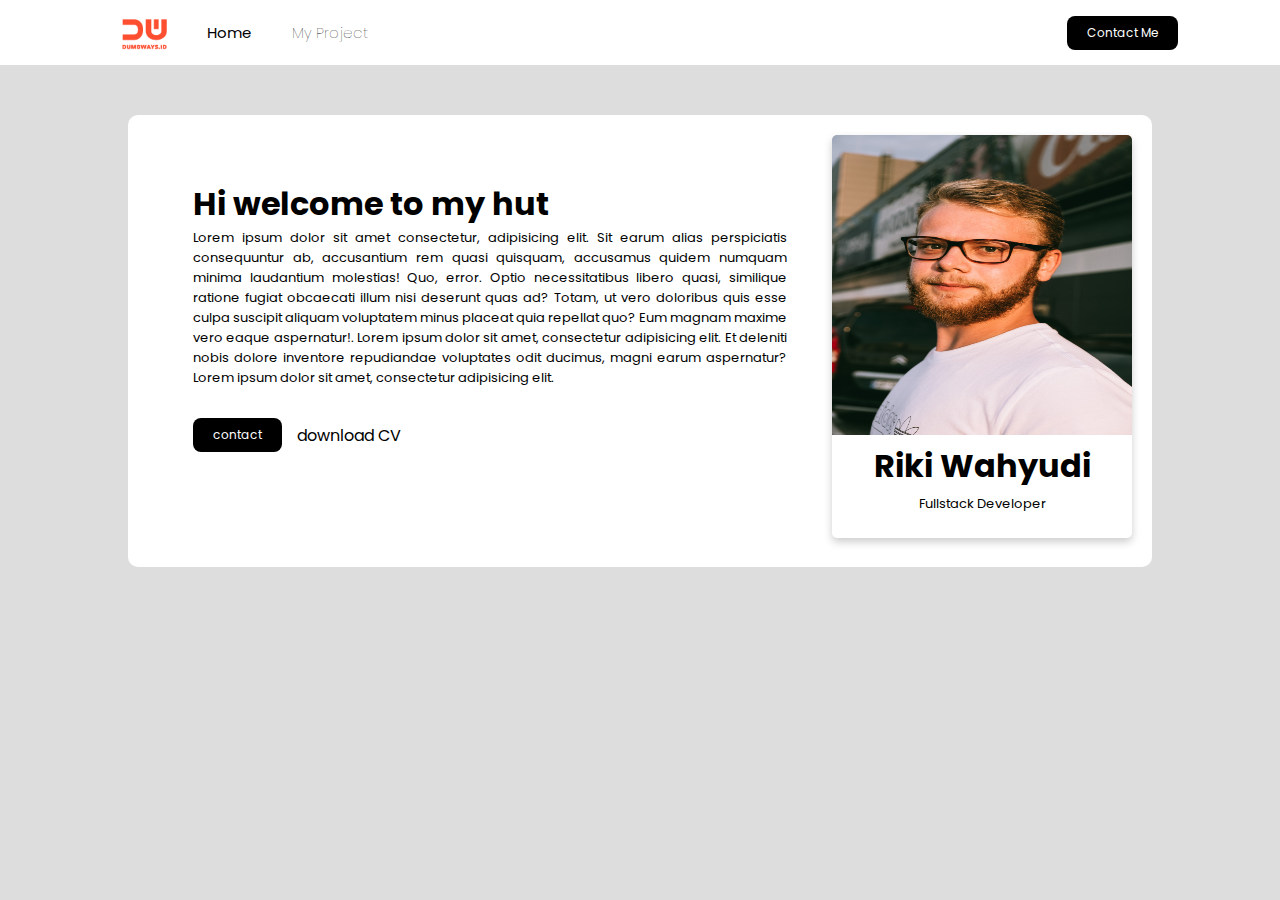
==== index.html @ d135a319 "tugas ke 5" ====
<!DOCTYPE html>
<html lang="en">
  <head>
    <meta charset="UTF-8" />
    <meta http-equiv="X-UA-Compatible" content="IE=edge" />
    <meta name="viewport" content="width=device-width, initial-scale=1.0" />
    <link
      href="https://fonts.googleapis.com/css2?family=Poppins:wght@200;300;500&display=swap"
      rel="stylesheet"
    />
    <link
      rel="stylesheet"
      href="https://cdnjs.cloudflare.com/ajax/libs/font-awesome/6.2.0/css/all.min.css"
      integrity="sha512-xh6O/CkQoPOWDdYTDqeRdPCVd1SpvCA9XXcUnZS2FmJNp1coAFzvtCN9BmamE+4aHK8yyUHUSCcJHgXloTyT2A=="
      crossorigin="anonymous"
      referrerpolicy="no-referrer"
    />
    <link rel="stylesheet" href="./assets/style.css" />
    <title>Tugas day 4 | Dumbways</title>
  </head>
  <body>
    <header>
      <nav>
        <ul>
          <li>
            <a href="#"><img src="./assets/img/brandred.png" /></a>
          </li>
          <li>
            <a href="#"><b>Home</b></a>
          </li>
          <li><a href="blog.html">My Project</a></li>
        </ul>
        <a href="form.html" class="btn">Contact Me</a>
      </nav>
    </header>

    <div id="main">
      <div class="container">
        <div class="flex-rows">
          <div class="article">
            <h1>Hi welcome to my hut</h1>
            <p>
              Lorem ipsum dolor sit amet consectetur, adipisicing elit. Sit
              earum alias perspiciatis consequuntur ab, accusantium rem quasi
              quisquam, accusamus quidem numquam minima laudantium molestias!
              Quo, error. Optio necessitatibus libero quasi, similique ratione
              fugiat obcaecati illum nisi deserunt quas ad? Totam, ut vero
              doloribus quis esse culpa suscipit aliquam voluptatem minus
              placeat quia repellat quo? Eum magnam maxime vero eaque
              aspernatur!. Lorem ipsum dolor sit amet, consectetur adipisicing
              elit. Et deleniti nobis dolore inventore repudiandae voluptates
              odit ducimus, magni earum aspernatur? Lorem ipsum dolor sit amet,
              consectetur adipisicing elit.
            </p>
          </div>
          <div class="download">
            <a href="form.html" class="btn">contact</a>
            <a href="#">download CV <i class="fa-solid fa-download"></i></a>
          </div>
          <div class="social-media">
            <a href="#"><i class="fa-brands fa-linkedin fa-2xl"></i></a>
            <a href="#"><i class="fa-brands fa-square-instagram fa-2xl"></i></a>
            <a href="#"><i class="fa-brands fa-square-facebook fa-2xl"></i></a>
            <a href="#"><i class="fa-brands fa-square-twitter fa-2xl"></i></a>
          </div>
        </div>
        <div class="sidebar">
          <div class="card">
            <img src="./assets/img/vicky-unsplash.jpg" alt="profile" />
            <h1>Riki Wahyudi</h1>
            <p>Fullstack Developer</p>
          </div>
        </div>
      </div>
    </div>
  </body>
</html>
---- assets/style.css ----
* {
  margin: 0;
  padding: 0;
  box-sizing: border-box;
}

body {
  font-family: "Poppins", sans-serif;
  background: #ddd;
}

nav {
  display: flex;
  background-color: white;
  align-items: center;
  justify-content: space-between;
  padding: 1vh 8vw;
}

a {
  text-decoration: none;
  color: black;
}

nav ul {
  display: flex;
  list-style-type: none;
  align-items: center;
}

nav ul li {
  list-style-type: none;
  margin: 0 20px;
  font-weight: lighter;
  font-size: 15px;
}

nav ul li a {
  align-items: center;
}

nav ul li a:hover {
  font-weight: bold;
}

nav ul li img {
  margin-top: 10px;
  width: 45px;
}

.btn {
  background-color: black;
  color: white;
  padding: 8px 20px;
  font-size: 12px;
  border-radius: 8px;
}

.btn:hover {
  opacity: 0.6;
}

.container {
  width: 80vw;
  display: flex;
  margin: 50px auto;
  padding: 20px;
  background-color: white;
  border-radius: 10px;
}

.flex-rows {
  flex: 1;
  margin: 45px;
}

.article p {
  font-size: 13px;
  text-align: justify;
}

.download {
  display: flex;
  gap: 15px;
  margin-top: 30px;
  align-items: center;
}

.social-media {
  display: flex;
  gap: 15px;
  max-width: 300px;
  margin-top: 50px;
}

.card {
  box-shadow: 0 4px 8px 0 rgba(0, 0, 0, 0.2);
  max-width: 300px;
  margin: auto;
  text-align: center;
  border-radius: 5px;
}

.card img {
  width: 100%;
  height: 300px;
  border-radius: 5px 5px 0 0;
}

.card h1 {
  display: inline;
}

.card p {
  display: inline-block;
  font-size: small;
  padding-bottom: 24px;
}
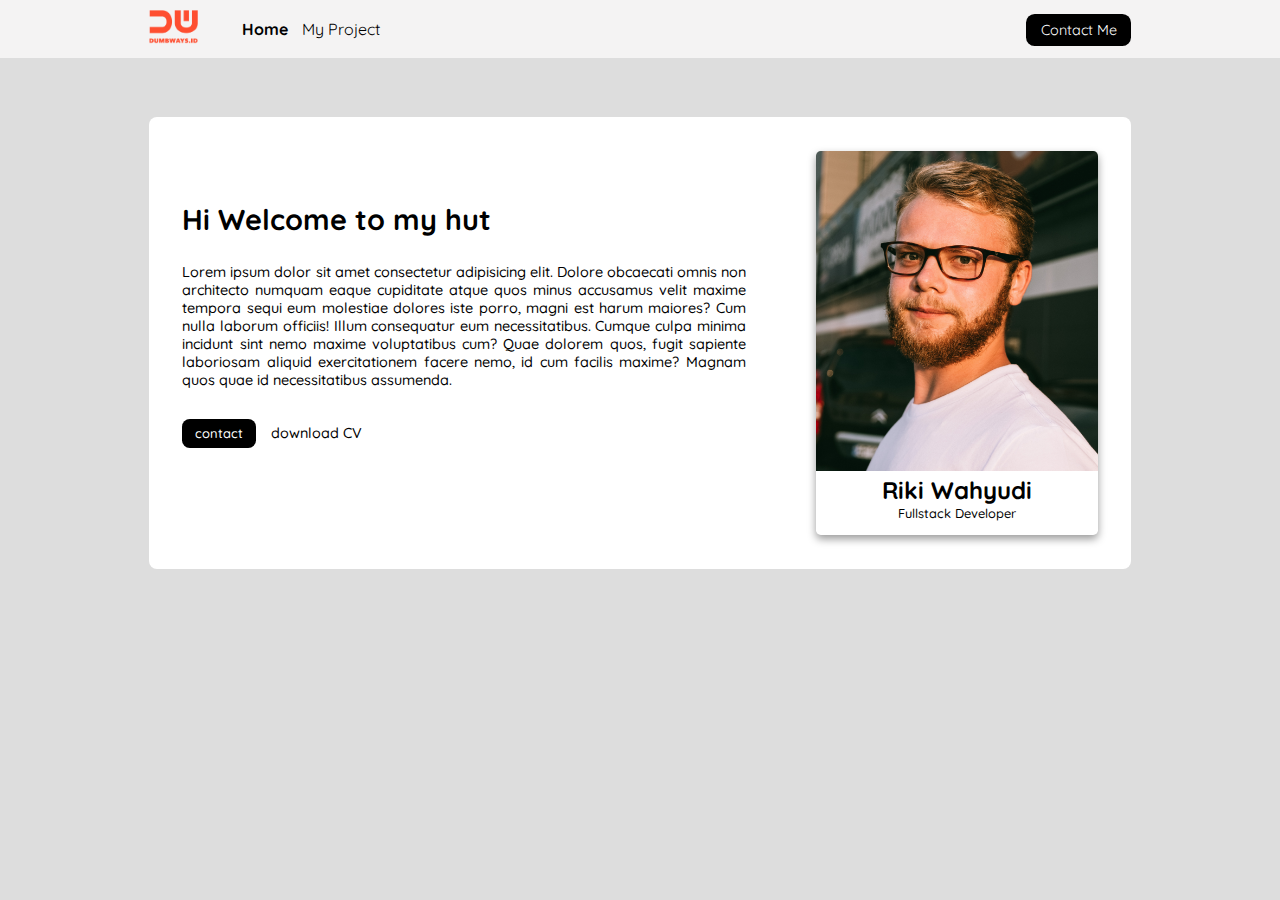
==== commit 98d71c73: "d5 updated task" ====
--- a/index.html
+++ b/index.html
@@ -5,73 +5,76 @@
     <meta http-equiv="X-UA-Compatible" content="IE=edge" />
     <meta name="viewport" content="width=device-width, initial-scale=1.0" />
     <link
-      href="https://fonts.googleapis.com/css2?family=Poppins:wght@200;300;500&display=swap"
-      rel="stylesheet"
-    />
-    <link
       rel="stylesheet"
       href="https://cdnjs.cloudflare.com/ajax/libs/font-awesome/6.2.0/css/all.min.css"
       integrity="sha512-xh6O/CkQoPOWDdYTDqeRdPCVd1SpvCA9XXcUnZS2FmJNp1coAFzvtCN9BmamE+4aHK8yyUHUSCcJHgXloTyT2A=="
       crossorigin="anonymous"
       referrerpolicy="no-referrer"
     />
-    <link rel="stylesheet" href="./assets/style.css" />
-    <title>Tugas day 4 | Dumbways</title>
+    <link rel="stylesheet" href="./assets/css/style.css" />
+    <title>Hari ke 5 | Portfolio website</title>
   </head>
   <body>
     <header>
       <nav>
-        <ul>
-          <li>
-            <a href="#"><img src="./assets/img/brandred.png" /></a>
-          </li>
-          <li>
-            <a href="#"><b>Home</b></a>
-          </li>
-          <li><a href="blog.html">My Project</a></li>
-        </ul>
-        <a href="form.html" class="btn">Contact Me</a>
+        <div class="brands">
+          <img src="./assets/img/brandred.png" alt="brands" class="logo" />
+        </div>
+        <div class="nav-left">
+          <ul>
+            <li>
+              <a href="/"><b>Home</b></a>
+            </li>
+            <li><a href="blog.html">My Project</a></li>
+          </ul>
+        </div>
+        <div class="nav-right">
+          <a href="form.html" class="btn contact">Contact Me</a>
+        </div>
       </nav>
     </header>
 
-    <div id="main">
-      <div class="container">
+    <main>
+      <div class="flex-container">
         <div class="flex-rows">
-          <div class="article">
-            <h1>Hi welcome to my hut</h1>
+          <section class="hero-section">
+            <h1>Hi Welcome to my hut</h1>
             <p>
-              Lorem ipsum dolor sit amet consectetur, adipisicing elit. Sit
-              earum alias perspiciatis consequuntur ab, accusantium rem quasi
-              quisquam, accusamus quidem numquam minima laudantium molestias!
-              Quo, error. Optio necessitatibus libero quasi, similique ratione
-              fugiat obcaecati illum nisi deserunt quas ad? Totam, ut vero
-              doloribus quis esse culpa suscipit aliquam voluptatem minus
-              placeat quia repellat quo? Eum magnam maxime vero eaque
-              aspernatur!. Lorem ipsum dolor sit amet, consectetur adipisicing
-              elit. Et deleniti nobis dolore inventore repudiandae voluptates
-              odit ducimus, magni earum aspernatur? Lorem ipsum dolor sit amet,
-              consectetur adipisicing elit.
+              Lorem ipsum dolor sit amet consectetur adipisicing elit. Dolore
+              obcaecati omnis non architecto numquam eaque cupiditate atque quos
+              minus accusamus velit maxime tempora sequi eum molestiae dolores
+              iste porro, magni est harum maiores? Cum nulla laborum officiis!
+              Illum consequatur eum necessitatibus. Cumque culpa minima incidunt
+              sint nemo maxime voluptatibus cum? Quae dolorem quos, fugit
+              sapiente laboriosam aliquid exercitationem facere nemo, id cum
+              facilis maxime? Magnam quos quae id necessitatibus assumenda.
             </p>
-          </div>
-          <div class="download">
-            <a href="form.html" class="btn">contact</a>
-            <a href="#">download CV <i class="fa-solid fa-download"></i></a>
-          </div>
-          <div class="social-media">
-            <a href="#"><i class="fa-brands fa-linkedin fa-2xl"></i></a>
-            <a href="#"><i class="fa-brands fa-square-instagram fa-2xl"></i></a>
-            <a href="#"><i class="fa-brands fa-square-facebook fa-2xl"></i></a>
-            <a href="#"><i class="fa-brands fa-square-twitter fa-2xl"></i></a>
-          </div>
-        </div>
-        <div class="sidebar">
-          <div class="card">
-            <img src="./assets/img/vicky-unsplash.jpg" alt="profile" />
-            <h1>Riki Wahyudi</h1>
-            <p>Fullstack Developer</p>
+            <div class="infos">
+              <a href="form.html" class="btn contact">contact</a>
+              <a href="#" class="cv"
+                >download CV <i class="fa-solid fa-download"></i
+              ></a>
+            </div>
+            <div class="social-media">
+              <a href="#"><i class="fa-brands fa-linkedin fa-2xl"></i></a>
+              <a href="#"
+                ><i class="fa-brands fa-square-instagram fa-2xl"></i
+              ></a>
+              <a href="#"
+                ><i class="fa-brands fa-square-facebook fa-2xl"></i
+              ></a>
+              <a href="#"><i class="fa-brands fa-square-twitter fa-2xl"></i></a>
+            </div>
+          </section>
+          <div class="card-section">
+            <div class="card">
+              <img src="./assets/img/vicky-unsplash.jpg" alt="profile" />
+              <h2>Riki Wahyudi</h2>
+              <p>Fullstack Developer</p>
+            </div>
           </div>
         </div>
       </div>
-    </div>
+    </main>
   </body>
 </html>
--- a/assets/css/style.css
+++ b/assets/css/style.css
@@ -0,0 +1,145 @@
+@import url("https://fonts.googleapis.com/css2?family=Quicksand:wght@300;400;500&display=swap");
+
+* {
+  margin: 0;
+  padding: 0;
+  box-sizing: border-box;
+  font-family: "Quicksand", sans-serif;
+}
+
+body {
+  background-color: #ddd;
+}
+
+header {
+  display: inline;
+}
+
+/* Navbar */
+
+nav {
+  display: flex;
+  align-items: center;
+  background-color: #f4f3f3;
+  padding: 0.6em 9.3em;
+  gap: 0.9em;
+}
+
+.brands {
+  cursor: pointer;
+}
+
+.nav-left {
+  flex: 1;
+}
+
+.nav-left > ul {
+  display: flex;
+  list-style-type: none;
+  margin-left: 1.8em;
+  gap: 0.9em;
+}
+
+.nav-left ul li > a {
+  text-decoration: none;
+  color: black;
+}
+
+.nav-left ul li > a:hover {
+  font-weight: bold;
+}
+
+.logo {
+  width: 3.1em;
+}
+
+.btn {
+  background-color: black;
+  color: white;
+  padding: 0.5em 1em;
+  border-radius: 0.6em;
+  cursor: pointer;
+  text-decoration: none;
+  font-size: 0.9em;
+}
+
+.btn:hover {
+  opacity: 0.6;
+}
+
+/* Navbar End  */
+
+.flex-container {
+  display: flex;
+  padding: 0.6em 9.3em;
+}
+
+/*hero section */
+.flex-rows {
+  display: flex;
+  background-color: #fff;
+  border-radius: 0.5em;
+  margin: 50px auto;
+  padding: 2.1em;
+}
+
+.hero-section {
+  flex: 2;
+  flex-direction: column;
+  padding: 50px 70px 0 0;
+  text-align: justify;
+  font-size: 0.9em;
+  font-weight: 500;
+}
+
+.hero-section > h1 {
+  padding-bottom: 0.9em;
+}
+
+.infos {
+  display: flex;
+  align-items: center;
+  margin: 30px auto;
+  gap: 1em;
+}
+
+.infos > .cv {
+  text-decoration: none;
+  color: black;
+}
+
+.social-media {
+  display: flex;
+  margin-top: 50px;
+  gap: 0.8em;
+}
+
+.social-media > a {
+  color: black;
+}
+
+/* hero section end */
+
+.card-section {
+  flex: 1;
+}
+
+.card {
+  text-align: center;
+  padding-bottom: 0.9em;
+  background-color: white;
+  border-radius: 0.3em;
+  box-shadow: 0 0.25em 0.5em 0 rgba(0, 0, 0, 0.4);
+  overflow: hidden;
+}
+
+.card > p {
+  font-weight: 500;
+  font-size: 0.8em;
+}
+
+.card > img {
+  width: 100%;
+  height: 20em;
+  object-fit: cover;
+}
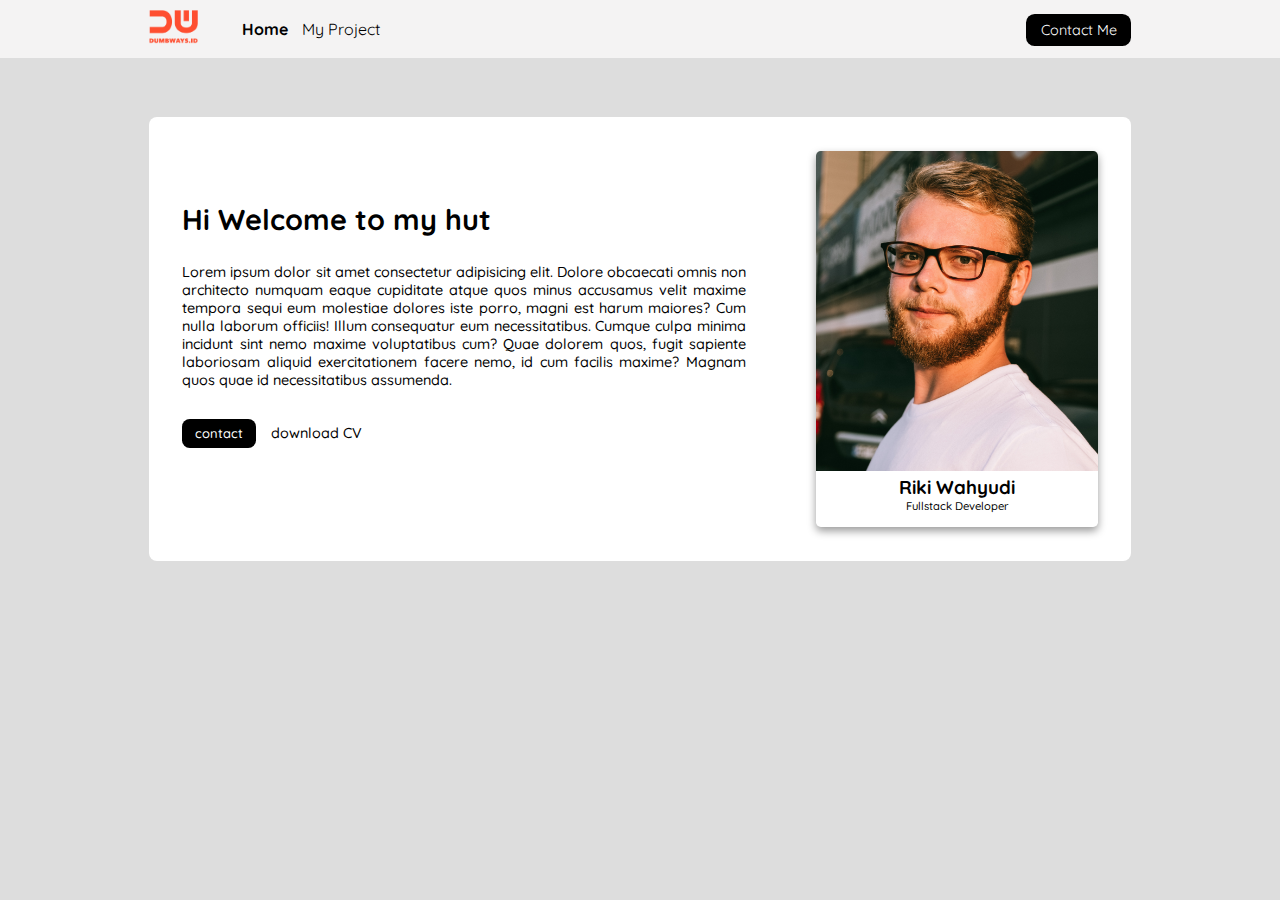
==== commit e04e3ba5: "updated object fit & h2 pada card" ====
--- a/index.html
+++ b/index.html
@@ -69,7 +69,7 @@
           <div class="card-section">
             <div class="card">
               <img src="./assets/img/vicky-unsplash.jpg" alt="profile" />
-              <h2>Riki Wahyudi</h2>
+              <h3>Riki Wahyudi</h3>
               <p>Fullstack Developer</p>
             </div>
           </div>
--- a/assets/css/style.css
+++ b/assets/css/style.css
@@ -135,7 +135,7 @@
 
 .card > p {
   font-weight: 500;
-  font-size: 0.8em;
+  font-size: 0.7em;
 }
 
 .card > img {
